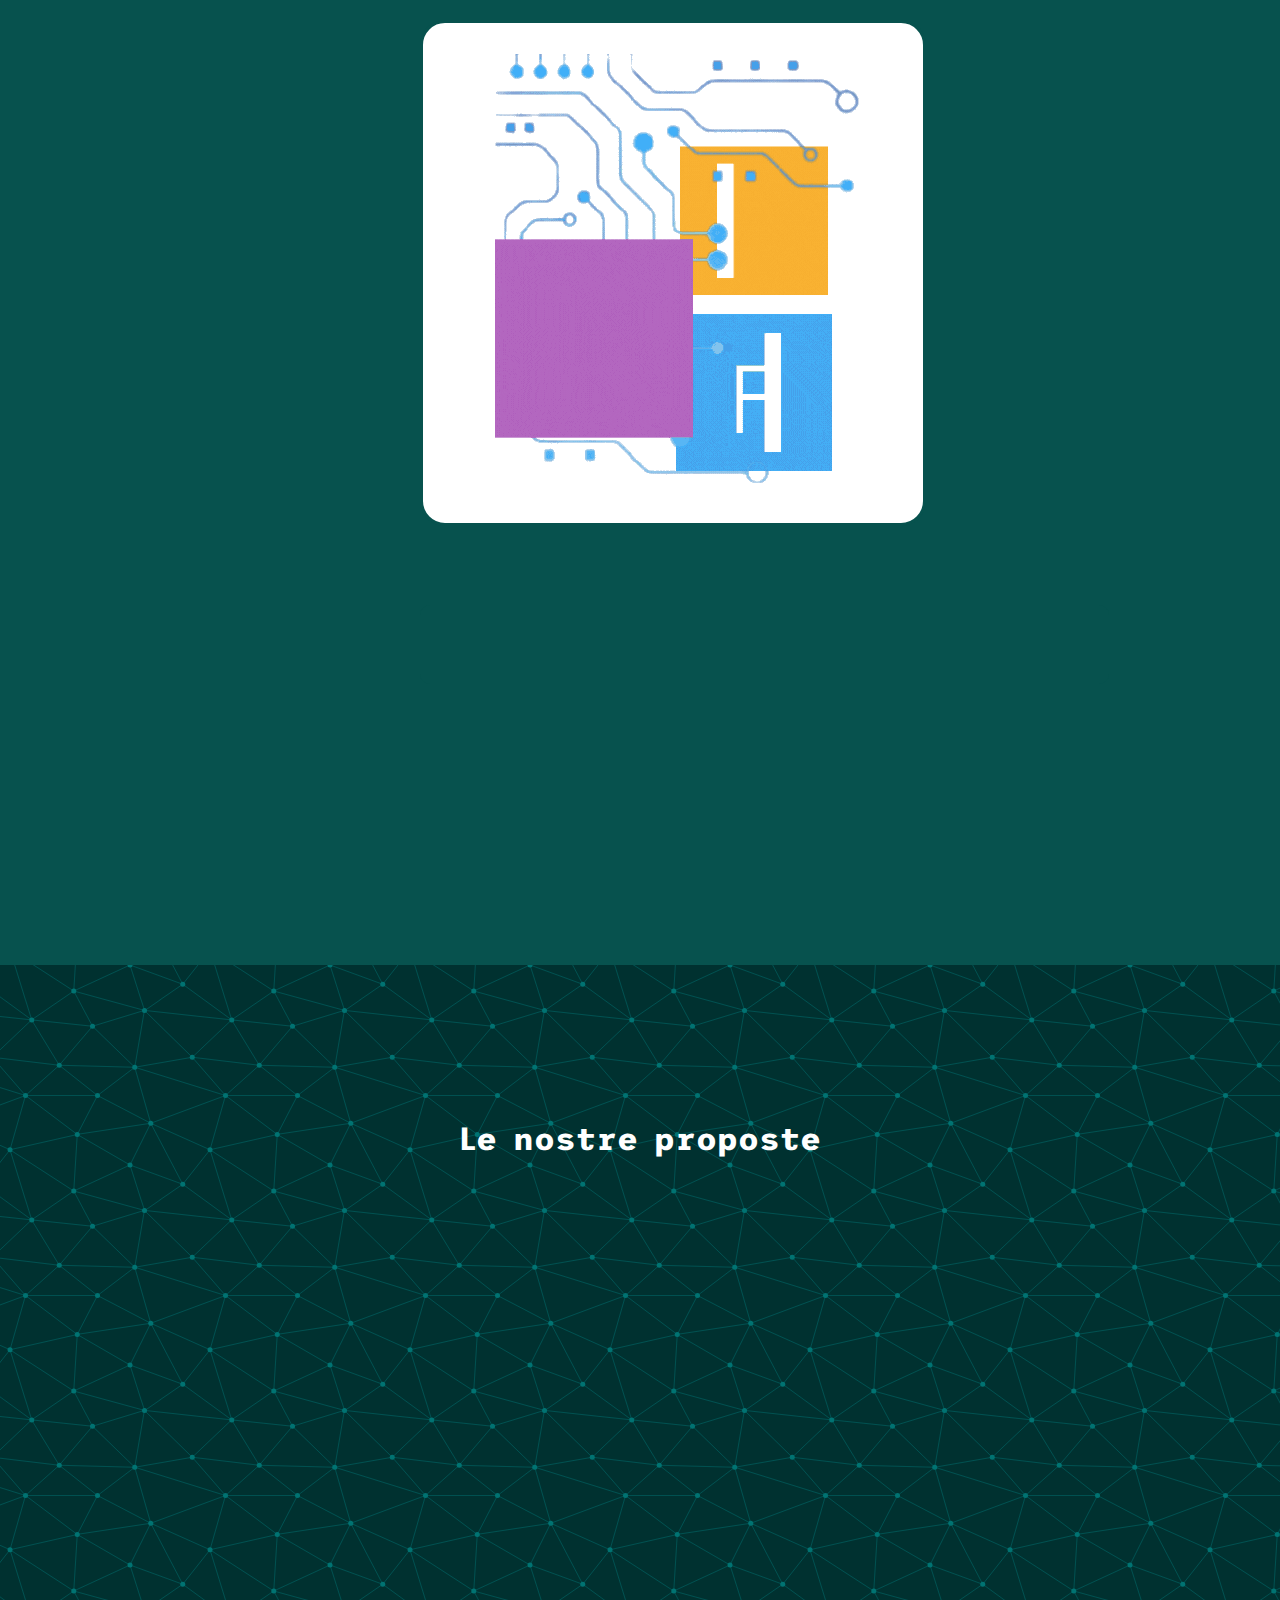
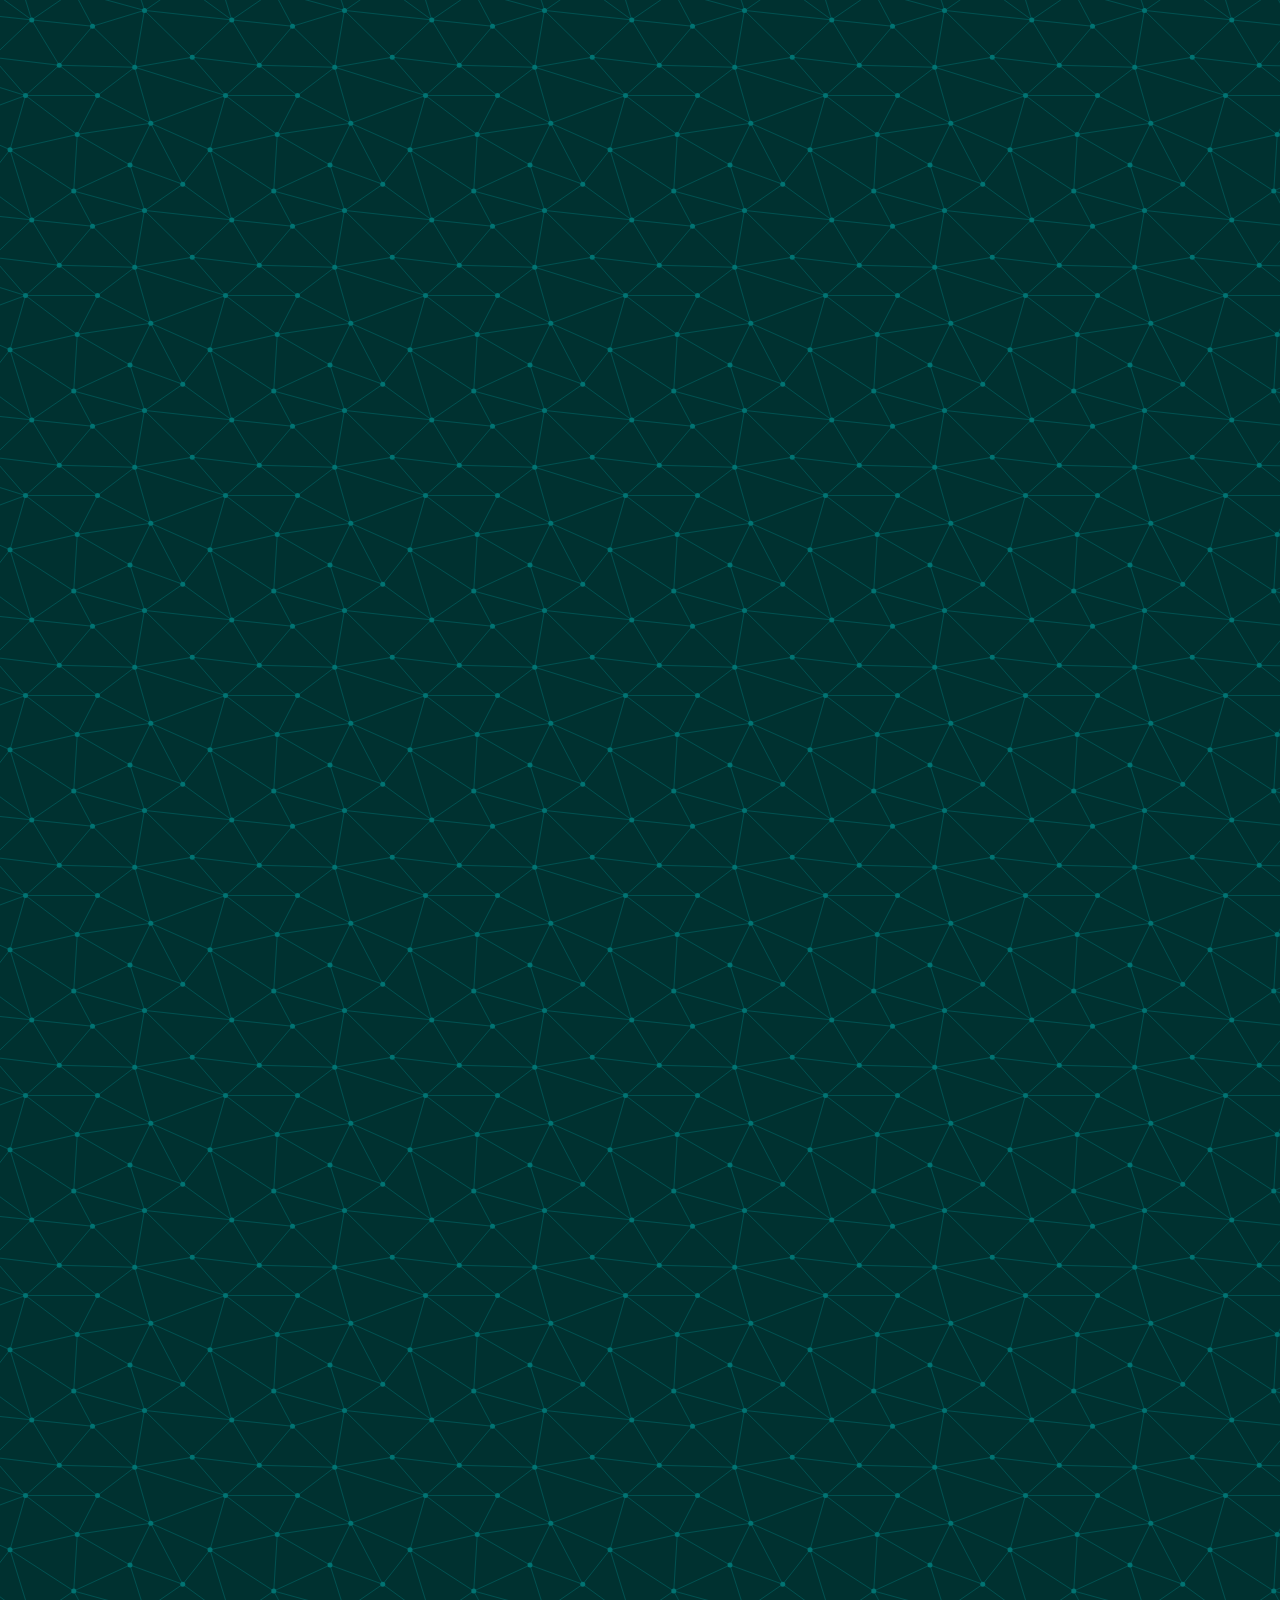
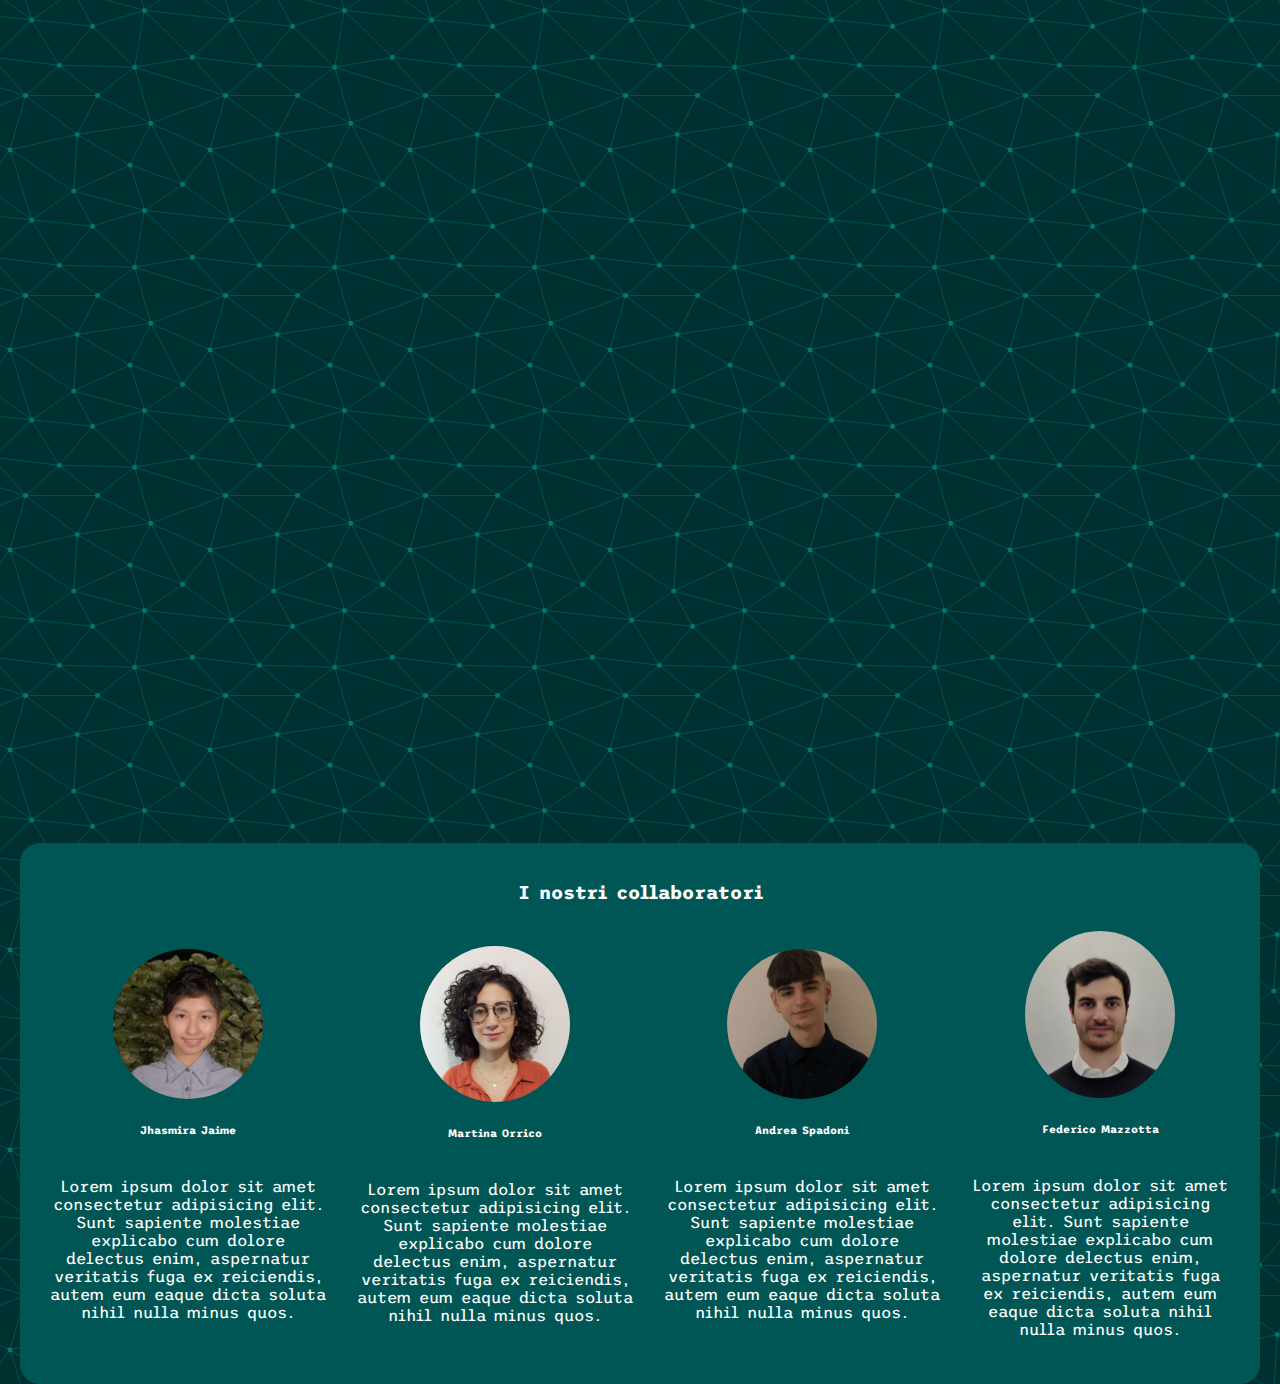
==== ProgettoJMAF/index.html @ d166d67d "Add files via upload" ====
<!DOCTYPE html>
<html lang="en">

<head>
    <meta charset="UTF-8">
    <meta http-equiv="X-UA-Compatible" content="IE=edge">
    <meta name="viewport" content="width=device-width, initial-scale=1.0">
    <title>JMAFProject</title>
    <link rel="stylesheet" href="style.css">
</head>

<body>
    <main>
        <header class="header">
            <div class="logo-container">
                <img class="logo" src="./img/logo/Logo.gif" alt="">
            </div>
            <div class="payoff-container lightgrey-bg">
                <h1 class="payoff hidden-text">Join, Meet & Approach our Future</h1>
            </div>
            <div class="navbar header-div lightgrey-bg"></div>
        </header>
        <div class="boxes">
            <!--CORPO-->
            <h1>Le nostre proposte</h1>
            <div class="box teal-bg">
                <h2>IDE "ACHILLE"</h2>
                <div class="ide-container">
                <img class="box-img" src="./img/IDEstudenti.png" alt="">
                <div class="wrapper">
                <div class="phone">
                    <img class="phone-img" src="img/pelIDE.png" alt="phone">
                </div>
            </div>
            </div>
            </div>
            <div class="box yellow-bg">
                <h2>CAREER-DAY</h2>
                <p>Giornate eventi in cui incontrare risorse<br>
                    L’azienda si fa notare in un contesto preparato in cui gli studenti arrivano provvisti di cv e pronti per fare dei brevi colloqui conoscitivi<br>
                    Lo studente si mette in contatto con l’azienda e viceversa<br>
                    <br>
                    Vantaggi per l’azienda:<br>
                    <br>
                     - Possibilità di farsi conoscere anche dai più giovani<br>
                     - Esaminare risorse giovani e volenterose<br>
                     - Entrare subito in contatto con gli studenti<br>

                    </p>
                <img src="" alt="">
            </div>
            <div class="box purple-bg">
                <h2>ALTERNANZA SCUOLA-LAVORO</h2>
                <p>Metodologia didattica che permette agli studenti di affiancare alla formazione scolastica, prettamente teorica, un periodo di esperienza pratica presso un ente pubblico o privato.<br>
                    <br>
                    Tra le 90 e le 210 ore (in base ai tipi di istituti).<br>
                    <br>
                    Le aziende si iscrivono al Registro per l'alternanza scuola-lavoro, gratuitamente online
                    </p>
                <img src="" alt="">
            </div>
        </div>

        <div class="collaboratori">
            <h3>I nostri collaboratori</h3>
            <div class="coll-row">
            <div class="coll-int">
                <img class="profile-img" src="../ProgettoJMAF/img/jhas.jpeg" alt="">
                <h6>Jhasmira Jaime</h6>
                <p>Lorem ipsum dolor sit amet consectetur adipisicing elit. Sunt sapiente molestiae explicabo cum dolore delectus enim, aspernatur veritatis fuga ex reiciendis, autem eum eaque dicta soluta nihil nulla minus quos.</p>
            </div>
            <div class="coll-int">
                <img class="profile-img" src="../ProgettoJMAF/img/foto cv.jpg" alt="">
                <h6>Martina Orrico</h6>
                <p>Lorem ipsum dolor sit amet consectetur adipisicing elit. Sunt sapiente molestiae explicabo cum dolore delectus enim, aspernatur veritatis fuga ex reiciendis, autem eum eaque dicta soluta nihil nulla minus quos.</p>
            </div>
            <div class="coll-int">
                <img class="profile-img" src="../ProgettoJMAF/img/andre.jpeg" alt="">
                <h6>Andrea Spadoni</h6>
                <p>Lorem ipsum dolor sit amet consectetur adipisicing elit. Sunt sapiente molestiae explicabo cum dolore delectus enim, aspernatur veritatis fuga ex reiciendis, autem eum eaque dicta soluta nihil nulla minus quos.</p>
            </div>
            <div class="coll-row">
                <div class="coll-int">
                    <img class="profile-img" src="../ProgettoJMAF/img/fede.jpg" alt="">
                    <h6>Federico Mazzotta</h6>
                    <p>Lorem ipsum dolor sit amet consectetur adipisicing elit. Sunt sapiente molestiae explicabo cum dolore delectus enim, aspernatur veritatis fuga ex reiciendis, autem eum eaque dicta soluta nihil nulla minus quos.</p>
                </div>
        </div>
        </div>
    </main>
    <script src="script.js"></script>
</body>

</html>
---- ProgettoJMAF/style.css ----
@import url('https://fonts.googleapis.com/css2?family=Trispace:wght@100&display=swap');


body {
    background-color: #003130;
    background-image: url("data:image/svg+xml,%3Csvg xmlns='http://www.w3.org/2000/svg' width='200' height='200' viewBox='0 0 800 800'%3E%3Cg fill='none' stroke='%23005656' stroke-width='3.4'%3E%3Cpath d='M769 229L1037 260.9M927 880L731 737 520 660 309 538 40 599 295 764 126.5 879.5 40 599-197 493 102 382-31 229 126.5 79.5-69-63'/%3E%3Cpath d='M-31 229L237 261 390 382 603 493 308.5 537.5 101.5 381.5M370 905L295 764'/%3E%3Cpath d='M520 660L578 842 731 737 840 599 603 493 520 660 295 764 309 538 390 382 539 269 769 229 577.5 41.5 370 105 295 -36 126.5 79.5 237 261 102 382 40 599 -69 737 127 880'/%3E%3Cpath d='M520-140L578.5 42.5 731-63M603 493L539 269 237 261 370 105M902 382L539 269M390 382L102 382'/%3E%3Cpath d='M-222 42L126.5 79.5 370 105 539 269 577.5 41.5 927 80 769 229 902 382 603 493 731 737M295-36L577.5 41.5M578 842L295 764M40-201L127 80M102 382L-261 269'/%3E%3C/g%3E%3Cg fill='%23007372'%3E%3Ccircle cx='769' cy='229' r='10'/%3E%3Ccircle cx='539' cy='269' r='10'/%3E%3Ccircle cx='603' cy='493' r='10'/%3E%3Ccircle cx='731' cy='737' r='10'/%3E%3Ccircle cx='520' cy='660' r='10'/%3E%3Ccircle cx='309' cy='538' r='10'/%3E%3Ccircle cx='295' cy='764' r='10'/%3E%3Ccircle cx='40' cy='599' r='10'/%3E%3Ccircle cx='102' cy='382' r='10'/%3E%3Ccircle cx='127' cy='80' r='10'/%3E%3Ccircle cx='370' cy='105' r='10'/%3E%3Ccircle cx='578' cy='42' r='10'/%3E%3Ccircle cx='237' cy='261' r='10'/%3E%3Ccircle cx='390' cy='382' r='10'/%3E%3C/g%3E%3C/svg%3E");
    overflow-x: hidden;
    color: white;
    font-family: 'Trispace', sans-serif;
    margin: 20px 0px 20px 0px;
}

main {
    height: 100vh;
}

header{
    height: 120vh;
}

.header-div {
    display: flex;
    flex-direction: column;
    height: 120vh;
    transition: 2s ease;
    margin-top: -80vh;
}

.header-div-transition{
    position: fixed;
    top: 0;
}

.logo-container {
    height: 65vh;
    transition: 3s ease;
}

.logo {
    position: fixed;
    left: 32.8vw;
    width: 500px;
    height: 500px;
    z-index: 1;
    transition: 2s ease-out;
    background-color: #ffffff;
    border-radius: 25px;
    border: solid;
    border-color: #07524e;
    padding: 0px;
}

.payoff-container {
    position: fixed;
    left: 32.8vw;
    top: 65vh;
    transition: 1s ease-in;
    z-index: 1;
    border-radius: 10px;
    padding: 0px 20px;
    margin-top: 20px;
}

.payoff {
    transition: 2s ease-in;
}

.hidden-text {
    color: rgba(255, 255, 255, 0);
    transition: 2s ease;
    
}

.text-white {
    color: white;
}

.payoff-cointainer-transition {
    top: 0;
    transition: 2s ease;
}

.logo-container-transition {
    transition: 3s ease;
}

.logo-transition {
    left: 5vw;
    width: 100px;
    height: 100px;
    transition: 1.5s ease;
}


.boxes {
    display: flex;
    flex-direction: column;
    align-items: center;

}

.box {
    color: #fff;
    display: flex;
    flex-direction: column;
    align-items: center;
    justify-content: center;
    width: 90vw;
    height: 80vh;
    margin: 5% 0;
    border-radius: 10px;
    box-shadow: 2px 4px 5px rgba(0, 0, 0, 0.3);
    transform: translateX(400%);
    transition: transform 1s ease;
    padding: 50px;
    font-size: 30px;
}

.box-img{
    border-radius: 10px;
}

.lightgrey-bg{
    background-color: #07524e;
}

.white-bg{
    background-color: white;
}

.darkgreen-bg{
    background-color: #005655;
}

.teal-bg{
    background-color: #00aba9;
}

.yellow-bg{
    background-color: #fbb22e;
}
.purple-bg{
    background-color: #b365c1;
}

.box:nth-last-of-type(even) {
    transform: translateX(-400%);
}

.box.show {
    transform: translateX(0);
}

.box h2 {
    font-size: 45px;
}

.collaboratori{
    display: flex;
    flex-direction: column;
    justify-content: center;
    align-items: center;
    background-color: #005655;
    margin: 20px;
    padding: 20px;
    border-radius: 20px;
}

.coll-row{
    display: flex;
    justify-content: center;
    gap: 10px;
}

.coll-int{
    display: flex;
    flex-direction: column;
    justify-content: center;
    align-items: center;
    text-align: center;
    padding: 10px;
}

.profile-img{
    width: 150px;
    border-radius: 50%;
}

.wrapper {
    top: 10%;
    left: 40%;
    width: 300px;
    height: 500px;
    perspective: 900px;
    margin-left: 20px;
  }
  
  .phone {
    top: 0%;
    width: 100%;
    height: 100%;
    transition: .5s all ease;
    transform: rotateX(60deg) scale(0.7);
    perspective: 900px;
    animation: entry 1s linear 1;
  }
  
  .phone:hover {
    cursor: pointer;
    transform: rotate(0deg) scale(1) translateY(10px);
    transition: .5s all ease;
    z-index: 400;
  }
  
  .phone-img{
      width: 330px;
      top: 0%;
  }

  .ide-container{
    display: flex;
  }
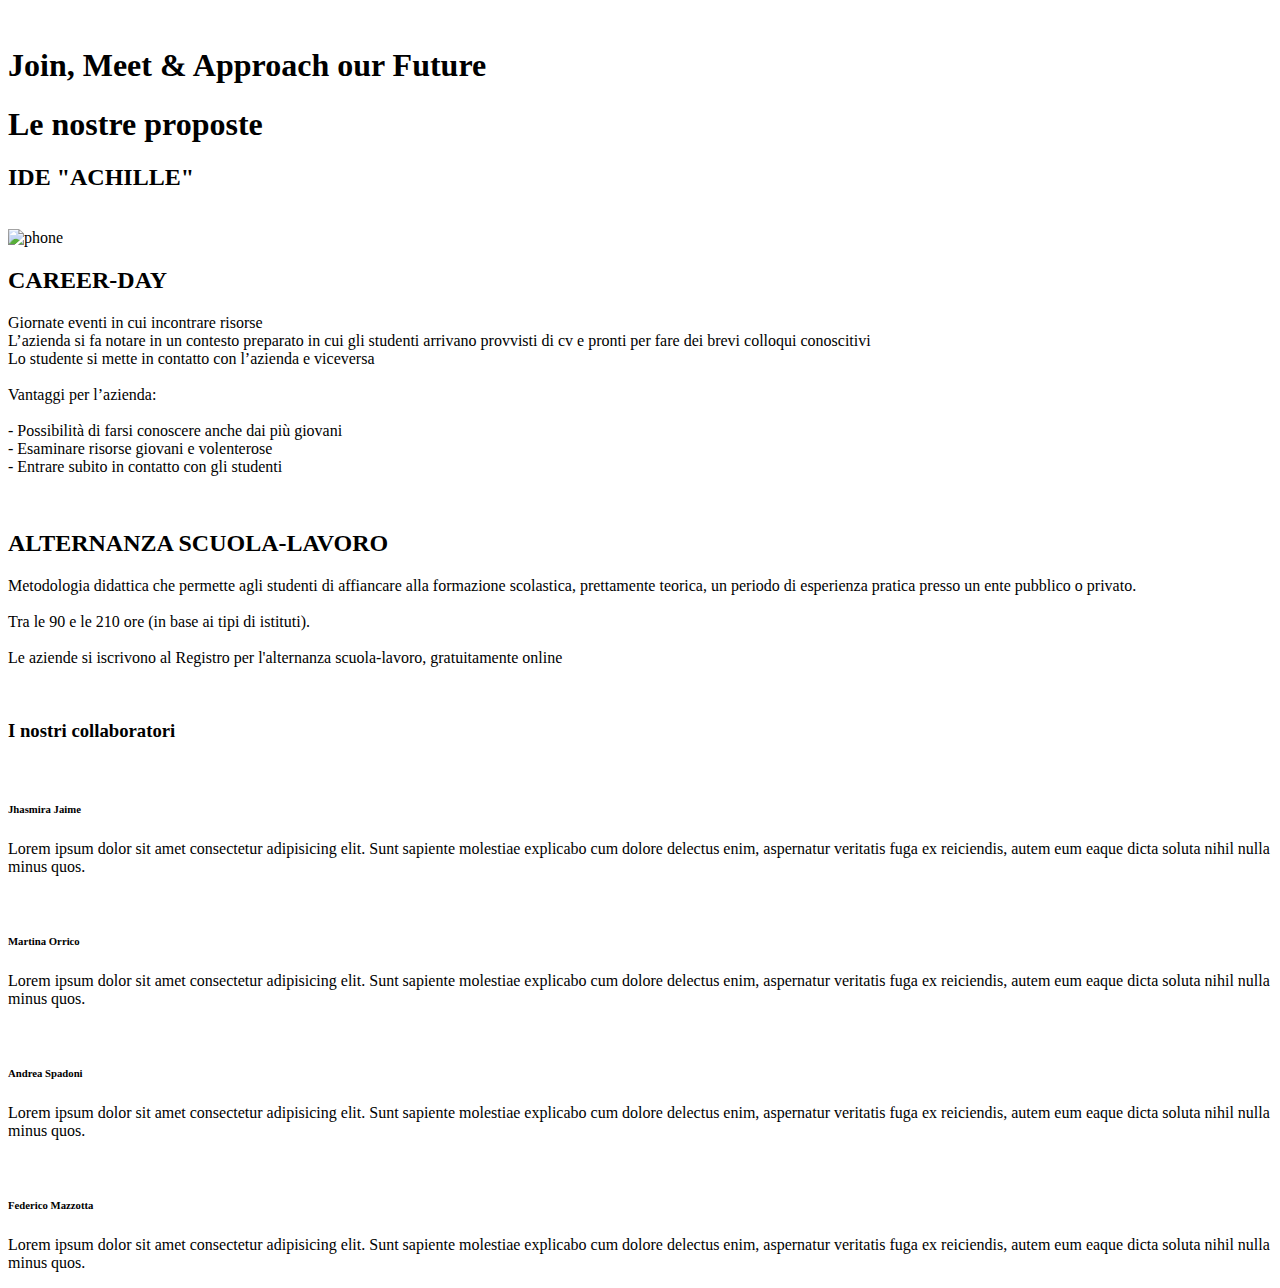
==== commit aee57360: "fix img" ====
--- a/ProgettoJMAF/index.html
+++ b/ProgettoJMAF/index.html
@@ -65,23 +65,23 @@
             <h3>I nostri collaboratori</h3>
             <div class="coll-row">
             <div class="coll-int">
-                <img class="profile-img" src="../ProgettoJMAF/img/jhas.jpeg" alt="">
+                <img class="profile-img" src="img/jhas.jpeg" alt="">
                 <h6>Jhasmira Jaime</h6>
                 <p>Lorem ipsum dolor sit amet consectetur adipisicing elit. Sunt sapiente molestiae explicabo cum dolore delectus enim, aspernatur veritatis fuga ex reiciendis, autem eum eaque dicta soluta nihil nulla minus quos.</p>
             </div>
             <div class="coll-int">
-                <img class="profile-img" src="../ProgettoJMAF/img/foto cv.jpg" alt="">
+                <img class="profile-img" src="img/foto cv.jpg" alt="">
                 <h6>Martina Orrico</h6>
                 <p>Lorem ipsum dolor sit amet consectetur adipisicing elit. Sunt sapiente molestiae explicabo cum dolore delectus enim, aspernatur veritatis fuga ex reiciendis, autem eum eaque dicta soluta nihil nulla minus quos.</p>
             </div>
             <div class="coll-int">
-                <img class="profile-img" src="../ProgettoJMAF/img/andre.jpeg" alt="">
+                <img class="profile-img" src="img/andre.jpeg" alt="">
                 <h6>Andrea Spadoni</h6>
                 <p>Lorem ipsum dolor sit amet consectetur adipisicing elit. Sunt sapiente molestiae explicabo cum dolore delectus enim, aspernatur veritatis fuga ex reiciendis, autem eum eaque dicta soluta nihil nulla minus quos.</p>
             </div>
             <div class="coll-row">
                 <div class="coll-int">
-                    <img class="profile-img" src="../ProgettoJMAF/img/fede.jpg" alt="">
+                    <img class="profile-img" src="img/fede.jpg" alt="">
                     <h6>Federico Mazzotta</h6>
                     <p>Lorem ipsum dolor sit amet consectetur adipisicing elit. Sunt sapiente molestiae explicabo cum dolore delectus enim, aspernatur veritatis fuga ex reiciendis, autem eum eaque dicta soluta nihil nulla minus quos.</p>
                 </div>
